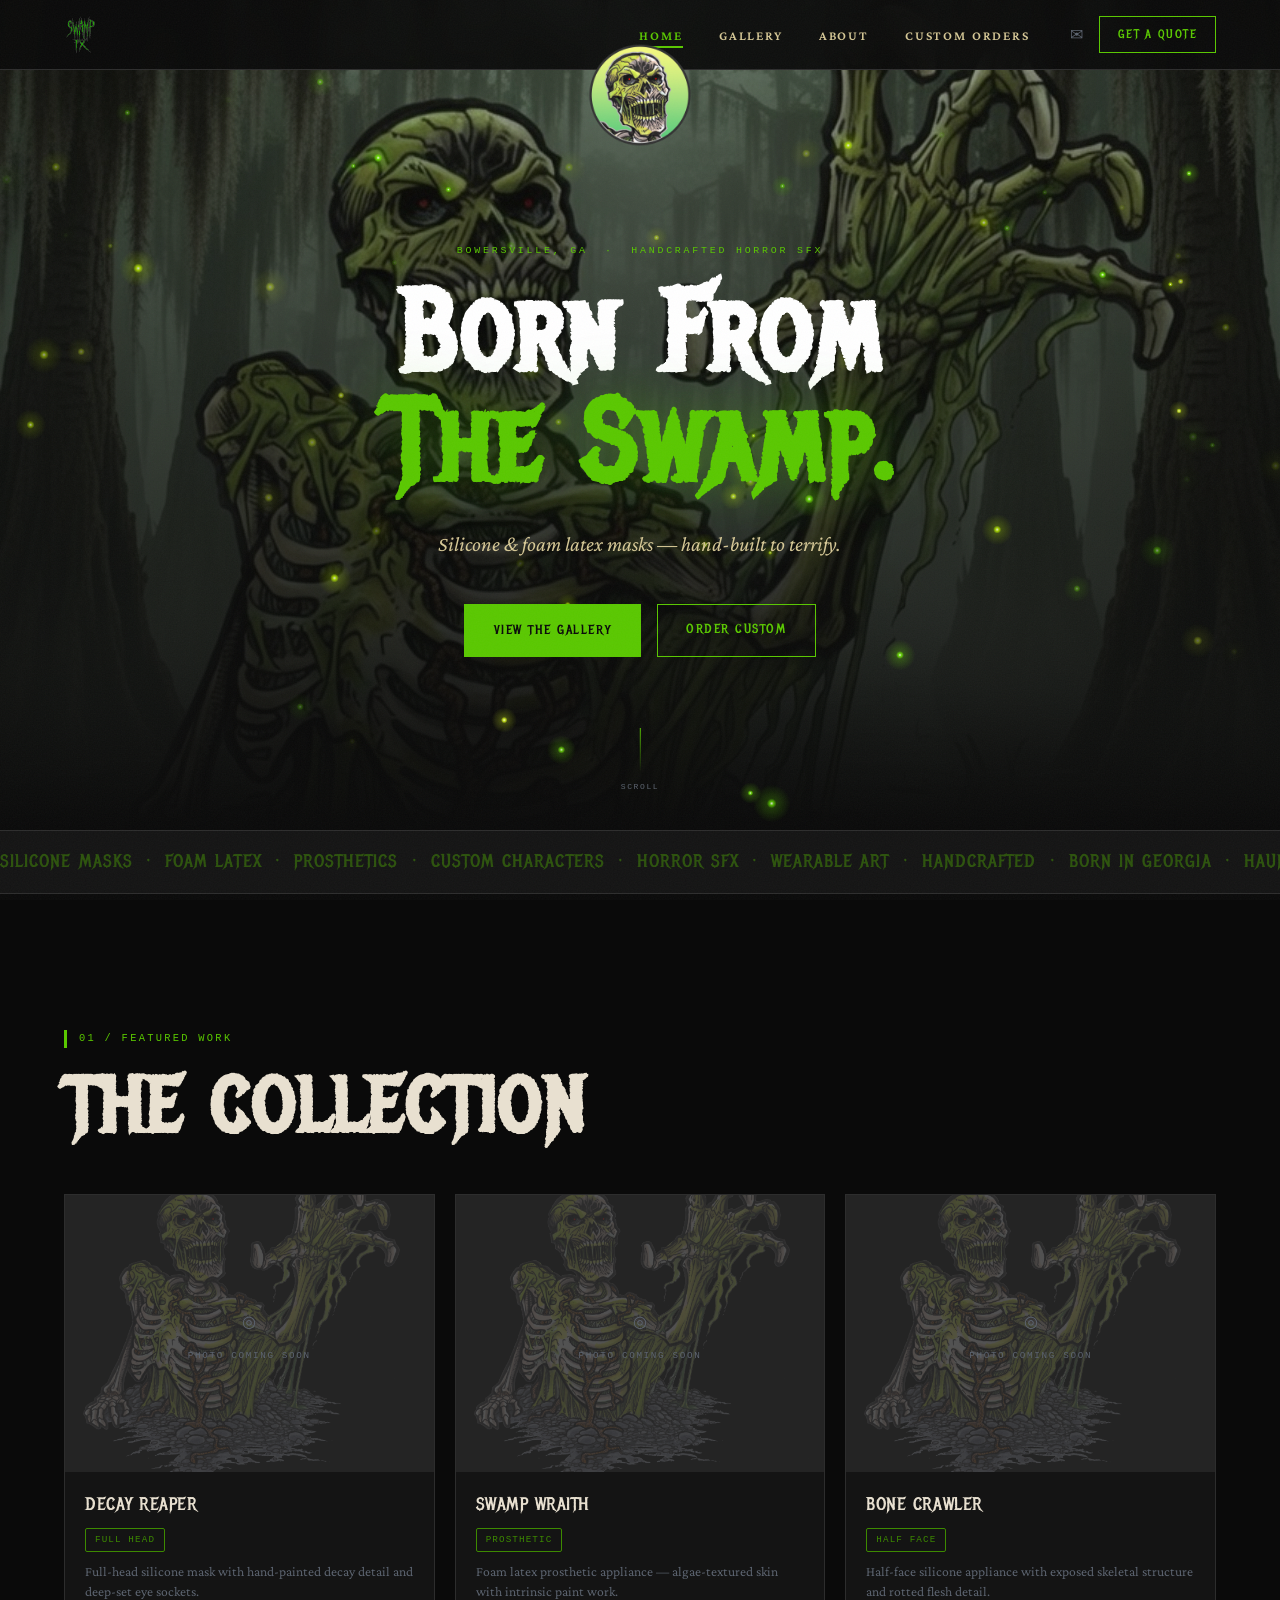
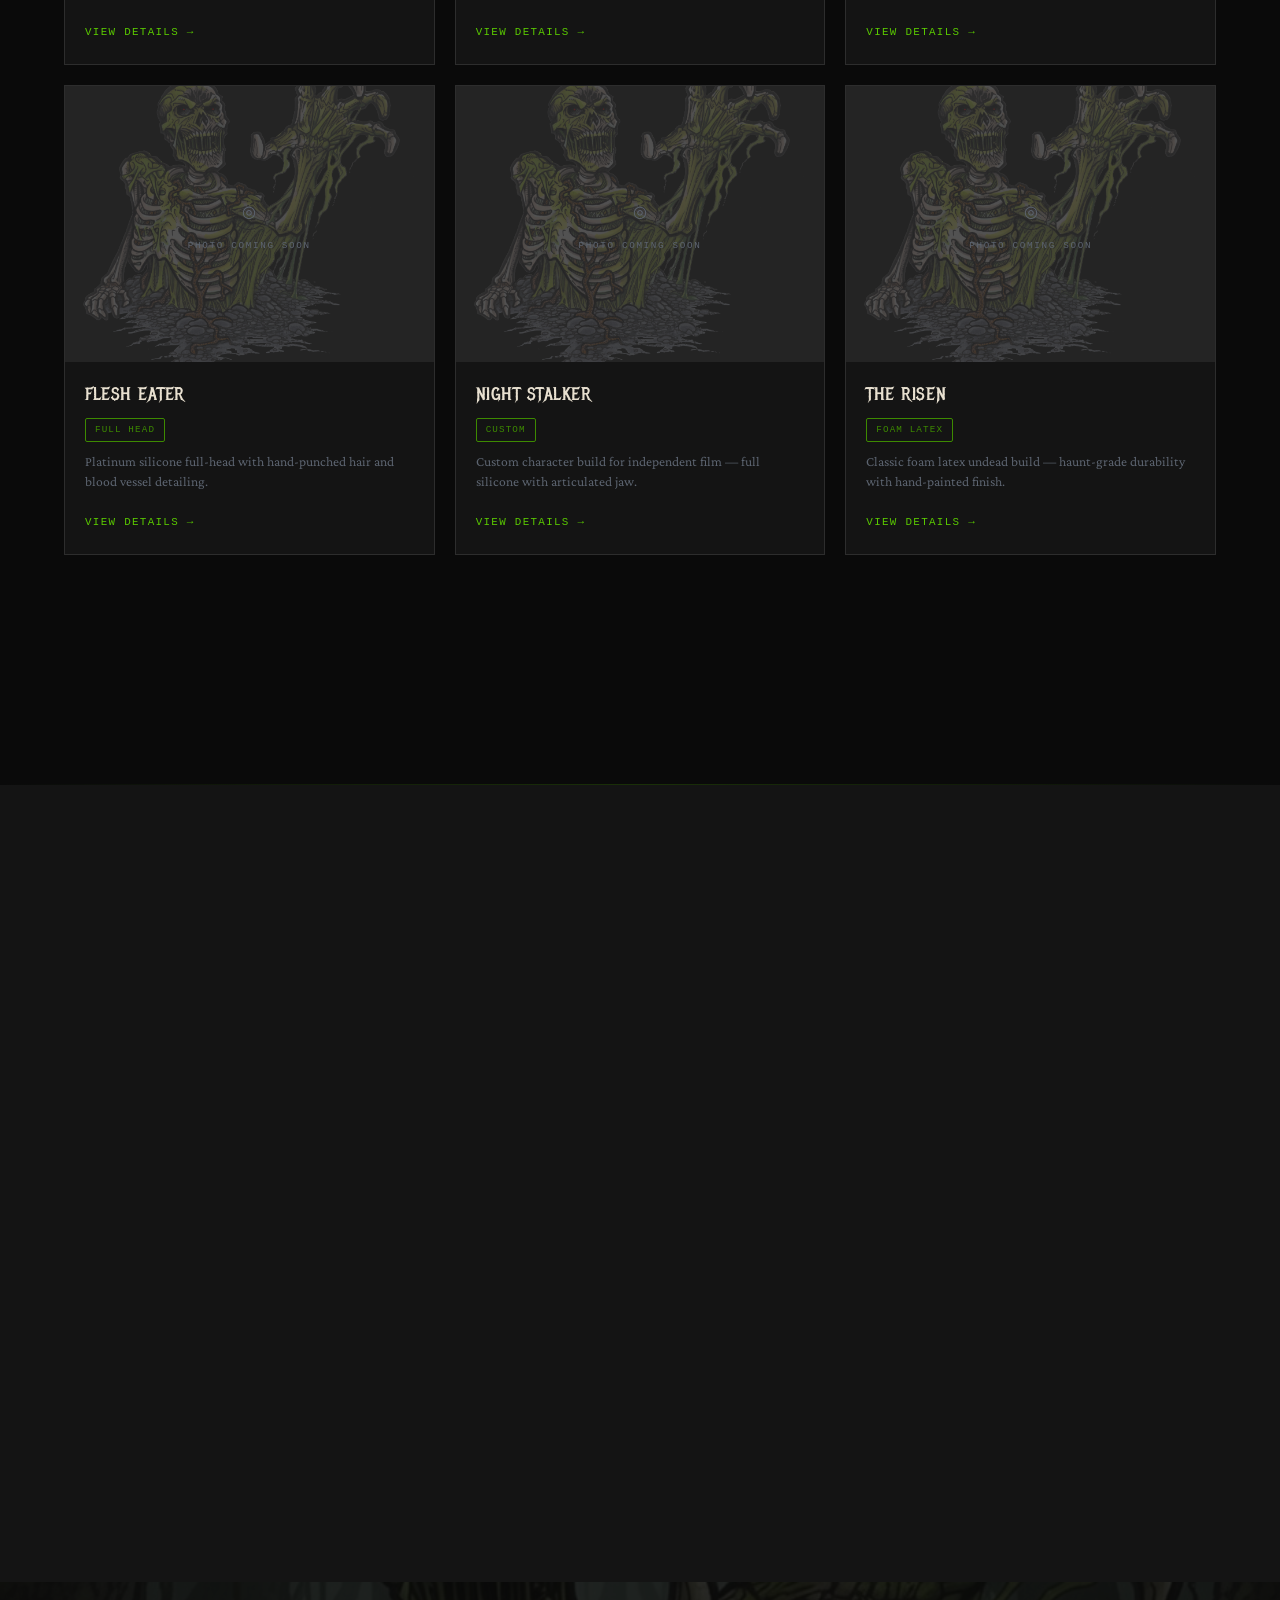
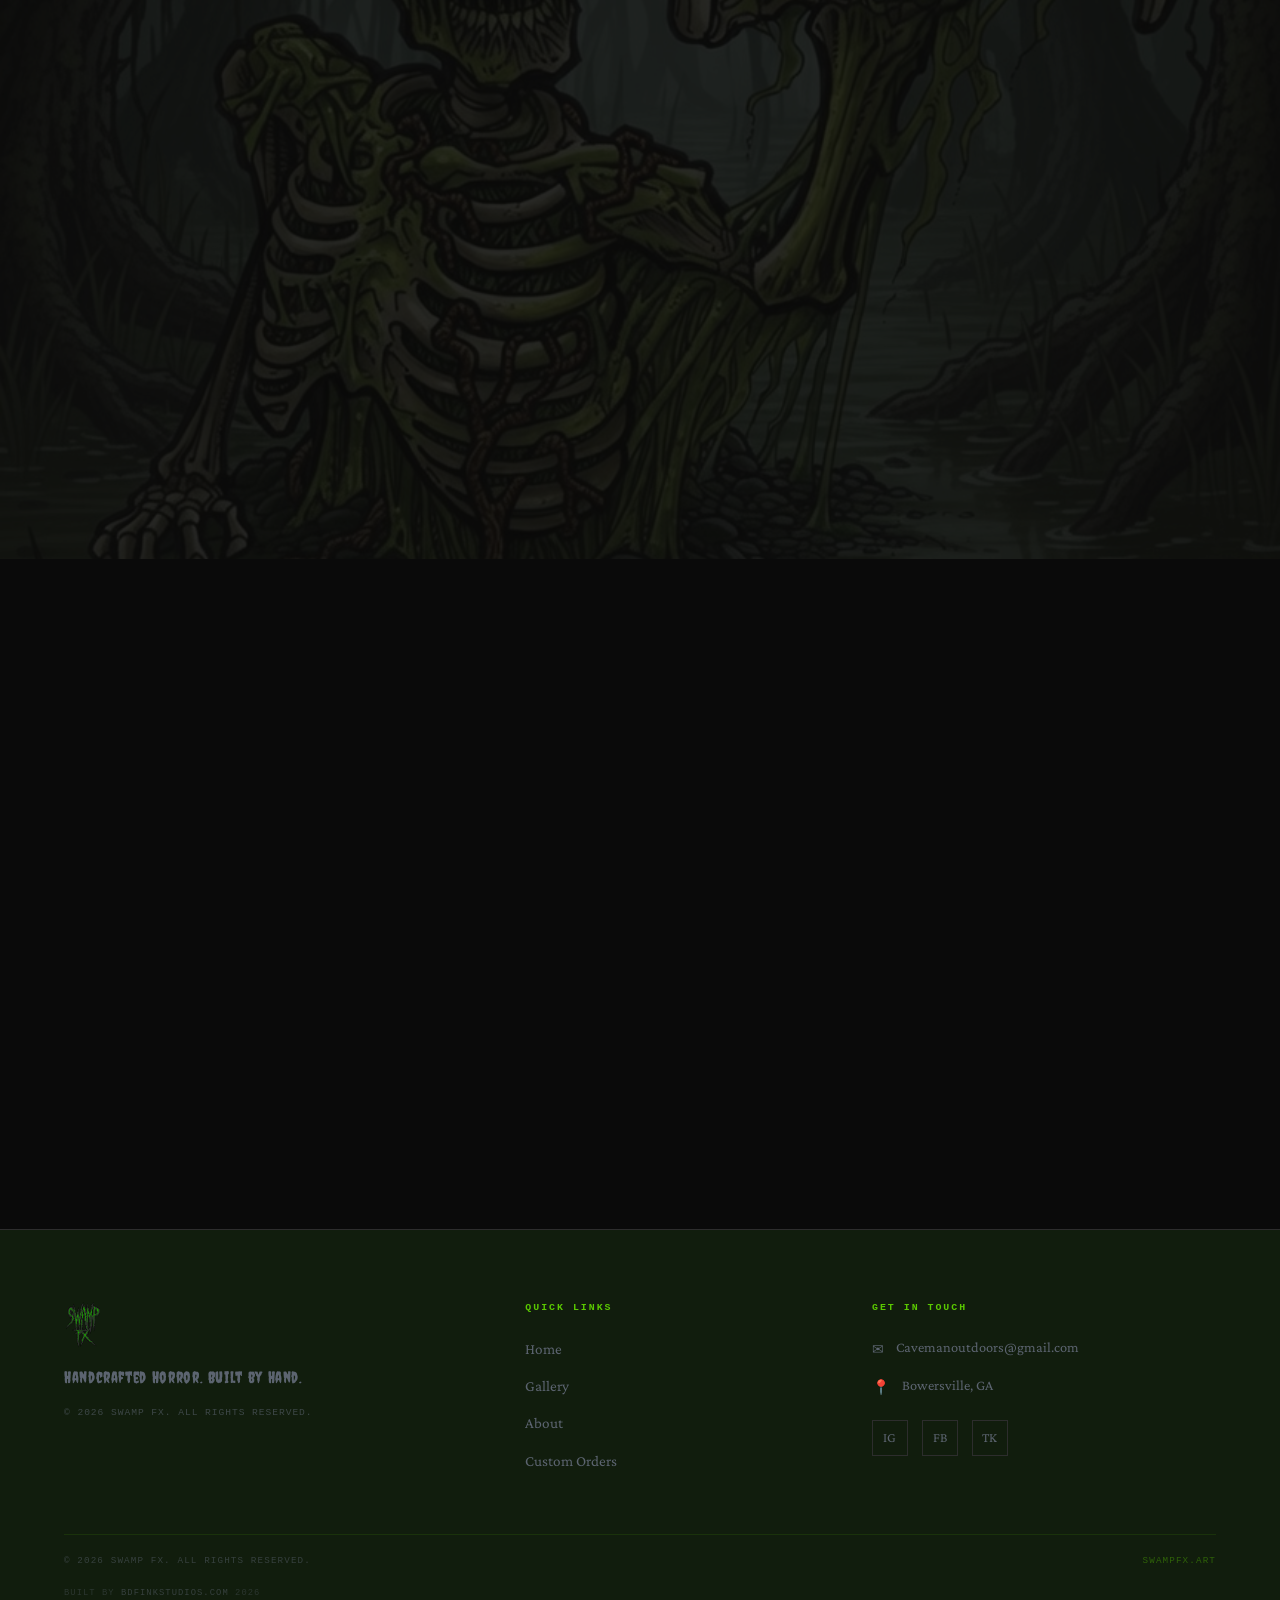
==== index.html @ 572ce4c9 "Initial commit — SwampFX site" ====
<!DOCTYPE html>
<html lang="en">
<head>
  <meta charset="UTF-8">
  <meta name="viewport" content="width=device-width, initial-scale=1.0">
  <title>Swamp FX — Handcrafted Horror Masks | Bowersville, GA</title>
  <meta name="description" content="Swamp FX creates handcrafted silicone and foam latex horror masks in Bowersville, GA. Custom characters, prosthetics, and haunted house builds — made by one artist, one mask at a time.">
  <link rel="stylesheet" href="css/swampfx.css">
  <style>
    /* ---- HOME-SPECIFIC STYLES ---- */

    /* Hero */
    .hero {
      position: relative;
      min-height: calc(100vh - var(--nav-h));
      display: flex;
      align-items: center;
      justify-content: center;
      overflow: hidden;
      padding: 0 var(--pad-x);
      margin-top: calc(-1 * var(--nav-h));
      padding-top: var(--nav-h);
    }

    .hero-bg {
      position: absolute;
      inset: 0;
      background-image: url('brand assests/Zach_swampfx/image-1.jpg');
      background-size: cover;
      background-position: center 30%;
      z-index: 0;
    }
    .hero-bg::after {
      content: '';
      position: absolute;
      inset: 0;
      background: linear-gradient(
        to bottom,
        rgba(10,10,10,0.15) 0%,
        rgba(10,10,10,0.6)  50%,
        rgba(10,10,10,1.0)  100%
      );
    }

    .hero-content {
      position: relative;
      z-index: 2;
      text-align: center;
      max-width: 820px;
    }

    .hero-label {
      display: block;
      font-family: var(--font-mono);
      font-size: 0.62rem;
      letter-spacing: 0.28em;
      text-transform: uppercase;
      color: var(--slime);
      margin-bottom: 20px;
      opacity: 0;
      animation: fadeUp 0.8s ease 0.3s forwards;
    }

    .hero-title {
      font-family: var(--font-display);
      font-size: clamp(3.5rem, 9vw, 8rem);
      line-height: 0.95;
      color: #fff;
      letter-spacing: 0.02em;
      margin-bottom: 28px;
      opacity: 0;
      animation: fadeUp 0.9s ease 0.55s forwards;
    }

    .hero-title span {
      display: block;
      color: var(--slime);
      text-shadow: 0 0 60px rgba(90,200,0,0.35);
    }

    .hero-sub {
      font-family: var(--font-body);
      font-style: italic;
      font-size: clamp(1rem, 2vw, 1.3rem);
      color: var(--bone);
      margin-bottom: 42px;
      opacity: 0;
      animation: fadeUp 0.8s ease 0.8s forwards;
    }

    .hero-btns {
      display: flex;
      gap: 16px;
      justify-content: center;
      flex-wrap: wrap;
      opacity: 0;
      animation: fadeUp 0.8s ease 1.0s forwards;
    }

    @media (max-width: 768px) { .hero-scroll { display: none; } }


    @keyframes fadeUp {
      from { opacity: 0; transform: translateY(18px); }
      to   { opacity: 1; transform: translateY(0); }
    }
    @keyframes fadeIn {
      from { opacity: 0; }
      to   { opacity: 1; }
    }

    /* Scroll indicator */
    .hero-scroll {
      position: absolute;
      bottom: 36px;
      left: 50%;
      transform: translateX(-50%);
      z-index: 2;
      display: flex;
      flex-direction: column;
      align-items: center;
      gap: 8px;
      opacity: 0;
      animation: fadeIn 1s ease 1.6s forwards;
    }
    .hero-scroll span {
      font-family: var(--font-mono);
      font-size: 0.5rem;
      letter-spacing: 0.2em;
      text-transform: uppercase;
      color: var(--slate);
    }
    .scroll-line {
      width: 1px;
      height: 44px;
      background: linear-gradient(to bottom, var(--slime), transparent);
      animation: scrollPulse 2s ease-in-out infinite 2s;
    }
    @keyframes scrollPulse {
      0%,100% { opacity: 0.4; transform: scaleY(1); }
      50%      { opacity: 1.0; transform: scaleY(1.1); }
    }

    /* Featured grid */
    .featured-grid {
      display: grid;
      grid-template-columns: repeat(3, 1fr);
      gap: 20px;
      margin-top: 48px;
    }
    @media (max-width: 900px) { .featured-grid { grid-template-columns: repeat(2, 1fr); } }
    @media (max-width: 520px) { .featured-grid { grid-template-columns: 1fr; } }

    .view-gallery-wrap {
      text-align: center;
      margin-top: 50px;
    }

    /* Story split */
    .story-split {
      display: grid;
      grid-template-columns: 1fr 1fr;
      gap: clamp(40px, 7vw, 90px);
      align-items: center;
    }
    @media (max-width: 768px) {
      .story-split { grid-template-columns: 1fr; }
    }
  </style>
</head>
<body data-page="home">

  <!-- ============================================================ NAV -->
  <nav class="site-nav">
    <a href="index.html" class="nav-logo">
      <img src="brand assests/Zach_swampfx/swampfx_word_logo_v101.png" alt="Swamp FX">
    </a>
    <ul class="nav-links">
      <li><a href="index.html"   data-nav="home">Home</a></li>
      <li><a href="gallery.html" data-nav="gallery">Gallery</a></li>
      <li><a href="about.html"   data-nav="about">About</a></li>
      <li><a href="contact.html" data-nav="contact">Custom Orders</a></li>
    </ul>
    <div class="nav-cta">
      <a href="mailto:Cavemanoutdoors@gmail.com" class="nav-email-icon" title="Email Zach">✉</a>
      <a href="contact.html" class="nav-quote-btn">Get a Quote</a>
    </div>
    <button class="nav-hamburger" aria-label="Menu">
      <span></span><span></span><span></span>
    </button>
    <div class="nav-skull">
      <img src="brand assests/Zach_swampfx/swampfx4_skull_head_circle_v101.png" alt="">
    </div>
  </nav>

  <!-- Mobile menu -->
  <div class="nav-mobile">
    <ul>
      <li><a href="index.html"   data-nav="home">Home</a></li>
      <li><a href="gallery.html" data-nav="gallery">Gallery</a></li>
      <li><a href="about.html"   data-nav="about">About</a></li>
      <li><a href="contact.html" data-nav="contact">Custom Orders</a></li>
    </ul>
    <a href="contact.html" class="mobile-quote">Get a Quote →</a>
  </div>


  <!-- ============================================================ HERO -->
  <section class="hero">
    <div class="hero-bg"></div>

    <div class="hero-content">
      <span class="hero-label">Bowersville, GA &nbsp;·&nbsp; Handcrafted Horror SFX</span>
      <h1 class="hero-title">
        Born From<br><span>The Swamp.</span>
      </h1>
      <p class="hero-sub">Silicone &amp; foam latex masks — hand-built to terrify.</p>
      <div class="hero-btns">
        <a href="gallery.html" class="btn btn-primary">View the Gallery</a>
        <a href="contact.html" class="btn btn-outline">Order Custom</a>
      </div>
    </div>

    <div class="hero-scroll">
      <div class="scroll-line"></div>
      <span>Scroll</span>
    </div>
  </section>


  <!-- ============================================================ MARQUEE -->
  <div class="marquee-strip">
    <div class="marquee-track">
      <span class="marquee-text">SILICONE MASKS &nbsp;·&nbsp; FOAM LATEX &nbsp;·&nbsp; PROSTHETICS &nbsp;·&nbsp; CUSTOM CHARACTERS &nbsp;·&nbsp; HORROR SFX &nbsp;·&nbsp; WEARABLE ART &nbsp;·&nbsp; HANDCRAFTED &nbsp;·&nbsp; BORN IN GEORGIA &nbsp;·&nbsp; HAUNT BUILDS &nbsp;·&nbsp; FILM PRODUCTION &nbsp;·&nbsp;</span>
      <span class="marquee-text">SILICONE MASKS &nbsp;·&nbsp; FOAM LATEX &nbsp;·&nbsp; PROSTHETICS &nbsp;·&nbsp; CUSTOM CHARACTERS &nbsp;·&nbsp; HORROR SFX &nbsp;·&nbsp; WEARABLE ART &nbsp;·&nbsp; HANDCRAFTED &nbsp;·&nbsp; BORN IN GEORGIA &nbsp;·&nbsp; HAUNT BUILDS &nbsp;·&nbsp; FILM PRODUCTION &nbsp;·&nbsp;</span>
    </div>
  </div>


  <!-- ============================================================ FEATURED WORK -->
  <section class="section section--black">
    <div class="section-inner">
      <div class="reveal">
        <span class="section-label">01 / Featured Work</span>
        <h2 class="heading-xl">THE COLLECTION</h2>
      </div>

      <div class="featured-grid">

        <!-- Card 1 -->
        <div class="mask-card reveal reveal-d1">
          <div class="mask-card-img">
            <img src="brand assests/Zach_swampfx/swampfx2.jpg" alt="">
            <div class="mask-card-placeholder">
              <div class="mask-card-placeholder-icon">◎</div>
              <span>Photo Coming Soon</span>
            </div>
          </div>
          <div class="mask-card-body">
            <div class="mask-card-name">DECAY REAPER</div>
            <div class="mask-card-meta">
              <span class="tag-pill">Full Head</span>
            </div>
            <p class="mask-card-desc">Full-head silicone mask with hand-painted decay detail and deep-set eye sockets.</p>
            <a href="gallery.html" class="mask-card-link">View Details →</a>
          </div>
        </div>

        <!-- Card 2 -->
        <div class="mask-card reveal reveal-d2">
          <div class="mask-card-img">
            <img src="brand assests/Zach_swampfx/swampfx2.jpg" alt="">
            <div class="mask-card-placeholder">
              <div class="mask-card-placeholder-icon">◎</div>
              <span>Photo Coming Soon</span>
            </div>
          </div>
          <div class="mask-card-body">
            <div class="mask-card-name">SWAMP WRAITH</div>
            <div class="mask-card-meta">
              <span class="tag-pill">Prosthetic</span>
            </div>
            <p class="mask-card-desc">Foam latex prosthetic appliance — algae-textured skin with intrinsic paint work.</p>
            <a href="gallery.html" class="mask-card-link">View Details →</a>
          </div>
        </div>

        <!-- Card 3 -->
        <div class="mask-card reveal reveal-d3">
          <div class="mask-card-img">
            <img src="brand assests/Zach_swampfx/swampfx2.jpg" alt="">
            <div class="mask-card-placeholder">
              <div class="mask-card-placeholder-icon">◎</div>
              <span>Photo Coming Soon</span>
            </div>
          </div>
          <div class="mask-card-body">
            <div class="mask-card-name">BONE CRAWLER</div>
            <div class="mask-card-meta">
              <span class="tag-pill">Half Face</span>
            </div>
            <p class="mask-card-desc">Half-face silicone appliance with exposed skeletal structure and rotted flesh detail.</p>
            <a href="gallery.html" class="mask-card-link">View Details →</a>
          </div>
        </div>

        <!-- Card 4 -->
        <div class="mask-card reveal reveal-d1">
          <div class="mask-card-img">
            <img src="brand assests/Zach_swampfx/swampfx2.jpg" alt="">
            <div class="mask-card-placeholder">
              <div class="mask-card-placeholder-icon">◎</div>
              <span>Photo Coming Soon</span>
            </div>
          </div>
          <div class="mask-card-body">
            <div class="mask-card-name">FLESH EATER</div>
            <div class="mask-card-meta">
              <span class="tag-pill">Full Head</span>
            </div>
            <p class="mask-card-desc">Platinum silicone full-head with hand-punched hair and blood vessel detailing.</p>
            <a href="gallery.html" class="mask-card-link">View Details →</a>
          </div>
        </div>

        <!-- Card 5 -->
        <div class="mask-card reveal reveal-d2">
          <div class="mask-card-img">
            <img src="brand assests/Zach_swampfx/swampfx2.jpg" alt="">
            <div class="mask-card-placeholder">
              <div class="mask-card-placeholder-icon">◎</div>
              <span>Photo Coming Soon</span>
            </div>
          </div>
          <div class="mask-card-body">
            <div class="mask-card-name">NIGHT STALKER</div>
            <div class="mask-card-meta">
              <span class="tag-pill">Custom</span>
            </div>
            <p class="mask-card-desc">Custom character build for independent film — full silicone with articulated jaw.</p>
            <a href="gallery.html" class="mask-card-link">View Details →</a>
          </div>
        </div>

        <!-- Card 6 -->
        <div class="mask-card reveal reveal-d3">
          <div class="mask-card-img">
            <img src="brand assests/Zach_swampfx/swampfx2.jpg" alt="">
            <div class="mask-card-placeholder">
              <div class="mask-card-placeholder-icon">◎</div>
              <span>Photo Coming Soon</span>
            </div>
          </div>
          <div class="mask-card-body">
            <div class="mask-card-name">THE RISEN</div>
            <div class="mask-card-meta">
              <span class="tag-pill">Foam Latex</span>
            </div>
            <p class="mask-card-desc">Classic foam latex undead build — haunt-grade durability with hand-painted finish.</p>
            <a href="gallery.html" class="mask-card-link">View Details →</a>
          </div>
        </div>

      </div>

      <div class="view-gallery-wrap reveal">
        <a href="gallery.html" class="btn btn-outline">View Full Gallery →</a>
      </div>
    </div>
  </section>


  <div class="divider"></div>


  <!-- ============================================================ BRAND STORY TEASER -->
  <section class="section section--charcoal">
    <div class="section-inner">
      <div class="story-split">
        <div class="img-frame reveal">
          <img src="brand assests/Zach_swampfx/swampfx2_alpha_v101.png" alt="Swamp FX mascot" style="border: none; box-shadow: none;">
          <div class="img-frame-corner img-frame-corner--tl"></div>
          <div class="img-frame-corner img-frame-corner--br"></div>
        </div>
        <div class="reveal reveal-d2">
          <span class="section-label">02 / The Maker</span>
          <h2 class="heading-xl">BUILT BY HAND.<br>MADE TO HAUNT.</h2>
          <div class="body-text">
            <p>Swamp FX is the work of one artist in Bowersville, Georgia — Zach, a lifelong horror obsessive who builds every mask from scratch using professional-grade silicone and foam latex.</p>
            <p>No factory. No shortcuts. Just craft, patience, and a deep love for practical horror effects.</p>
          </div>
          <a href="about.html" class="mask-card-link mt-24" style="display:inline-flex; margin-top:28px; font-size:0.8rem; letter-spacing:0.15em;">Meet Zach →</a>
        </div>
      </div>
    </div>
  </section>


  <!-- ============================================================ CTA BANNER -->
  <div class="cta-banner">
    <div class="cta-banner-bg" style="background-image: url('brand assests/Zach_swampfx/image-2.jpg');"></div>
    <div class="cta-banner-content reveal">
      <h2>BRING YOUR VISION<br>TO LIFE</h2>
      <p>Every Swamp FX mask starts with your idea. Custom characters, film prosthetics, haunt builds — Zach works directly with you from concept to finished piece.</p>
      <a href="contact.html" class="btn btn-primary">Start Your Custom Order →</a>
    </div>
  </div>


  <!-- ============================================================ SOCIAL TEASER -->
  <div class="social-teaser">
    <div class="section-inner">
      <div class="reveal">
        <span class="section-label">Follow the Craft</span>
      </div>
      <div class="social-grid">
        <div class="social-tile reveal reveal-d1">
          <div class="social-tile-icon">📸</div>
          <span class="social-tile-handle">@SwampFX</span>
        </div>
        <div class="social-tile reveal reveal-d2">
          <div class="social-tile-icon">📸</div>
          <span class="social-tile-handle">@SwampFX</span>
        </div>
        <div class="social-tile reveal reveal-d3">
          <div class="social-tile-icon">📸</div>
          <span class="social-tile-handle">@SwampFX</span>
        </div>
        <div class="social-tile reveal reveal-d4">
          <div class="social-tile-icon">📸</div>
          <span class="social-tile-handle">@SwampFX</span>
        </div>
      </div>
      <a href="#" class="social-follow-link reveal">Follow on Instagram →</a>
    </div>
  </div>


  <!-- ============================================================ FOOTER -->
  <footer class="site-footer">
    <div class="footer-grid">
      <div class="footer-logo">
        <img src="brand assests/Zach_swampfx/swampfx_word_logo_v101.png" alt="Swamp FX">
        <p class="footer-tagline">Handcrafted Horror. Built by Hand.</p>
        <p class="footer-copy">© 2026 Swamp FX. All rights reserved.</p>
      </div>
      <nav class="footer-nav">
        <h4>Quick Links</h4>
        <ul>
          <li><a href="index.html">Home</a></li>
          <li><a href="gallery.html">Gallery</a></li>
          <li><a href="about.html">About</a></li>
          <li><a href="contact.html">Custom Orders</a></li>
        </ul>
      </nav>
      <div class="footer-contact">
        <h4>Get in Touch</h4>
        <div class="footer-contact-item">
          <span class="footer-contact-icon">✉</span>
          <a href="mailto:Cavemanoutdoors@gmail.com">Cavemanoutdoors@gmail.com</a>
        </div>
        <div class="footer-contact-item">
          <span class="footer-contact-icon">📍</span>
          <span>Bowersville, GA</span>
        </div>
        <div class="footer-socials">
          <a href="#" class="footer-social-btn" title="Instagram">IG</a>
          <a href="#" class="footer-social-btn" title="Facebook">FB</a>
          <a href="#" class="footer-social-btn" title="TikTok">TK</a>
        </div>
      </div>
    </div>
    <div class="footer-bottom">
      <span>© 2026 Swamp FX. All rights reserved.</span>
      <span class="footer-bottom-domain">swampfx.art</span>
    </div>
    <div class="footer-built-by">
      Built by <a href="https://bdfinkstudios.com" target="_blank" rel="noopener">BDFinkStudios.com</a> 2026
    </div>
  </footer>

  <script src="js/swampfx.js"></script>

  <!-- ============================================================
       FIREFLY ANIMATION
  ============================================================ -->
  <script>
  (function () {
    const hero   = document.querySelector('.hero');
    const canvas = document.createElement('canvas');
    canvas.id    = 'fireflies';

    Object.assign(canvas.style, {
      position:       'absolute',
      inset:          '0',
      width:          '100%',
      height:         '100%',
      pointerEvents:  'none',
      zIndex:         '1',          // above bg, below content (z-index:2)
    });

    hero.appendChild(canvas);

    const ctx  = canvas.getContext('2d');
    let W, H, flies;

    /* ---- Firefly factory ---- */
    function randomBetween(a, b) { return a + Math.random() * (b - a); }

    // Colours: acid-green family + warm yellow-green
    const COLORS = [
      { r: 90,  g: 200, b: 0   },   // --slime #5AC800
      { r: 110, g: 220, b: 10  },   // lighter green
      { r: 180, g: 230, b: 0   },   // yellow-green
      { r: 210, g: 240, b: 30  },   // warm yellow
      { r: 160, g: 200, b: 0   },   // mid green
    ];

    function makeFly() {
      const col = COLORS[Math.floor(Math.random() * COLORS.length)];
      return {
        x:        randomBetween(0,   W),
        y:        randomBetween(0,   H),
        // drift speed — very slow, organic
        vx:       randomBetween(-0.18, 0.18),
        vy:       randomBetween(-0.22, 0.10),
        // glow size
        radius:   randomBetween(1.2, 2.8),
        // current opacity and fade direction
        alpha:    randomBetween(0, 1),
        // rate at which alpha changes per frame
        fadeRate: randomBetween(0.004, 0.014),
        // 1 = fading in, -1 = fading out
        fadeDir:  Math.random() > 0.5 ? 1 : -1,
        // how long to stay bright once fully lit
        holdMax:  Math.floor(randomBetween(40, 140)),
        holdCtr:  0,
        col,
      };
    }

    function init() {
      W = canvas.width  = hero.offsetWidth;
      H = canvas.height = hero.offsetHeight;
      // density: roughly 1 fly per 13500px² — sparse, atmospheric
      const count = Math.floor((W * H) / 13500);
      flies = Array.from({ length: count }, makeFly);
    }

    /* ---- Render loop ---- */
    function draw() {
      ctx.clearRect(0, 0, W, H);

      flies.forEach(f => {
        // --- fade logic ---
        if (f.fadeDir === 1) {
          f.alpha += f.fadeRate;
          if (f.alpha >= 1) {
            f.alpha   = 1;
            f.holdCtr = 0;
            f.fadeDir = 0;        // hold phase
          }
        } else if (f.fadeDir === 0) {
          f.holdCtr++;
          if (f.holdCtr >= f.holdMax) f.fadeDir = -1;
        } else {
          f.alpha -= f.fadeRate;
          if (f.alpha <= 0) {
            // respawn at a fresh random position
            Object.assign(f, makeFly());
            f.alpha   = 0;
            f.fadeDir = 1;
          }
        }

        // --- drift ---
        f.x += f.vx;
        f.y += f.vy;
        // soft wrap — firefly re-enters from opposite edge
        if (f.x < -10)    f.x = W + 10;
        if (f.x > W + 10) f.x = -10;
        if (f.y < -10)    f.y = H + 10;
        if (f.y > H + 10) f.y = -10;

        // --- draw ---
        const { r, g, b } = f.col;
        const a = Math.max(0, Math.min(1, f.alpha));

        // outer glow — large, very soft
        const glowR = f.radius * 7;
        const glow  = ctx.createRadialGradient(f.x, f.y, 0, f.x, f.y, glowR);
        glow.addColorStop(0,   `rgba(${r},${g},${b},${(a * 0.35).toFixed(3)})`);
        glow.addColorStop(1,   `rgba(${r},${g},${b},0)`);
        ctx.beginPath();
        ctx.arc(f.x, f.y, glowR, 0, Math.PI * 2);
        ctx.fillStyle = glow;
        ctx.fill();

        // inner bright core
        const core = ctx.createRadialGradient(f.x, f.y, 0, f.x, f.y, f.radius * 1.8);
        core.addColorStop(0,   `rgba(255,255,255,${(a * 0.9).toFixed(3)})`);
        core.addColorStop(0.4, `rgba(${r},${g},${b},${(a * 0.95).toFixed(3)})`);
        core.addColorStop(1,   `rgba(${r},${g},${b},0)`);
        ctx.beginPath();
        ctx.arc(f.x, f.y, f.radius * 1.8, 0, Math.PI * 2);
        ctx.fillStyle = core;
        ctx.fill();
      });

      requestAnimationFrame(draw);
    }

    /* ---- Resize handling ---- */
    let resizeTimer;
    window.addEventListener('resize', () => {
      clearTimeout(resizeTimer);
      resizeTimer = setTimeout(init, 200);
    });

    init();
    draw();
  })();
  </script>
</body>
</html>
---- css/swampfx.css ----
/* ================================================================
   SWAMP FX — Shared Stylesheet
   swampfx.art | Bowersville, GA
================================================================ */

@import url('https://fonts.googleapis.com/css2?family=Crimson+Pro:ital,wght@0,400;0,600;1,400&family=Metal+Mania&family=Creepster&display=swap');

/* ----------------------------------------------------------------
   CUSTOM PROPERTIES
---------------------------------------------------------------- */
:root {
  --slime:        #5AC800;
  --slime-dim:    #3D8A00;
  --slime-glow:   rgba(90, 200, 0, 0.18);
  --slime-glow2:  rgba(90, 200, 0, 0.08);
  --black:        #0A0A0A;
  --charcoal:     #141414;
  --gunmetal:     #2D2D2D;
  --bone:         #D6C896;
  --rust:         #7A3F10;
  --swamp-green:  #1E3018;
  --swamp-dark:   #111D0D;
  --slate:        #5C6470;
  --blood:        #AA0000;
  --text-primary: #E8E0D0;

  --font-display: 'Metal Mania', 'Papyrus', fantasy;
  --font-spider:  'Creepster', 'Papyrus', fantasy;
  --font-body:    'Crimson Pro', Georgia, serif;
  --font-mono:    'Courier New', Courier, monospace;

  --nav-h:        70px;
  --content-max:  1200px;
  --pad-x:        clamp(20px, 5vw, 80px);
  --section-py:   clamp(70px, 10vw, 130px);
}

/* ----------------------------------------------------------------
   RESET & BASE
---------------------------------------------------------------- */
*, *::before, *::after { box-sizing: border-box; margin: 0; padding: 0; }

html {
  scroll-behavior: smooth;
  scrollbar-color: var(--slime) var(--gunmetal);
  scrollbar-width: thin;
}

::-webkit-scrollbar { width: 5px; }
::-webkit-scrollbar-track { background: var(--gunmetal); }
::-webkit-scrollbar-thumb { background: var(--slime); border-radius: 3px; }

body {
  background-color: var(--black);
  color: var(--text-primary);
  font-family: var(--font-body);
  font-size: 1rem;
  line-height: 1.7;
  overflow-x: hidden;
}

/* Grain texture overlay */
body::before {
  content: '';
  position: fixed;
  inset: 0;
  background-image: url("data:image/svg+xml,%3Csvg xmlns='http://www.w3.org/2000/svg' width='300' height='300'%3E%3Cfilter id='n'%3E%3CfeTurbulence type='fractalNoise' baseFrequency='0.75' numOctaves='4' stitchTiles='stitch'/%3E%3C/filter%3E%3Crect width='300' height='300' filter='url(%23n)'/%3E%3C/svg%3E");
  opacity: 0.04;
  pointer-events: none;
  z-index: 9999;
}

img { display: block; max-width: 100%; }
a  { color: var(--slime); text-decoration: none; }
button { cursor: pointer; border: none; background: none; }

/* ----------------------------------------------------------------
   SCROLL REVEAL
---------------------------------------------------------------- */
.reveal {
  opacity: 0;
  transform: translateY(28px);
  transition: opacity 0.75s ease, transform 0.75s ease;
}
.reveal.visible { opacity: 1; transform: translateY(0); }
.reveal-d1 { transition-delay: 0.1s; }
.reveal-d2 { transition-delay: 0.2s; }
.reveal-d3 { transition-delay: 0.3s; }
.reveal-d4 { transition-delay: 0.4s; }
.reveal-d5 { transition-delay: 0.5s; }

/* ----------------------------------------------------------------
   TYPOGRAPHY UTILITIES
---------------------------------------------------------------- */
.section-label {
  display: inline-flex;
  align-items: center;
  gap: 10px;
  font-family: var(--font-mono);
  font-size: 0.65rem;
  letter-spacing: 0.22em;
  text-transform: uppercase;
  color: var(--slime);
  border-left: 3px solid var(--slime);
  padding-left: 12px;
  margin-bottom: 22px;
}

.heading-xl {
  font-family: var(--font-display);
  font-size: clamp(2.8rem, 6vw, 5.5rem);
  line-height: 1.0;
  color: var(--text-primary);
  letter-spacing: 0.02em;
  margin-bottom: 24px;
}

.heading-lg {
  font-family: var(--font-display);
  font-size: clamp(2rem, 4vw, 3.8rem);
  line-height: 1.05;
  color: var(--text-primary);
  letter-spacing: 0.02em;
  margin-bottom: 20px;
}

.heading-sub {
  font-family: var(--font-spider);
  font-size: clamp(1.3rem, 2.5vw, 2rem);
  color: var(--slime);
  margin-bottom: 18px;
  letter-spacing: 0.06em;
}

.body-text {
  font-family: var(--font-body);
  font-size: 1.05rem;
  line-height: 1.8;
  color: var(--text-primary);
}

.body-text p + p { margin-top: 16px; }

.tag-pill {
  display: inline-block;
  font-family: var(--font-mono);
  font-size: 0.58rem;
  letter-spacing: 0.12em;
  text-transform: uppercase;
  color: var(--slime-dim);
  border: 1px solid var(--slime-dim);
  padding: 3px 9px;
  border-radius: 2px;
}

/* ----------------------------------------------------------------
   LAYOUT UTILITIES
---------------------------------------------------------------- */
.container {
  max-width: var(--content-max);
  margin: 0 auto;
  padding: 0 var(--pad-x);
}

.section {
  padding: var(--section-py) var(--pad-x);
}

.section--black    { background: var(--black); }
.section--charcoal { background: var(--charcoal); }
.section--swamp    { background: var(--swamp-dark); }

.section-inner {
  max-width: var(--content-max);
  margin: 0 auto;
}

.divider {
  height: 1px;
  background: linear-gradient(to right, transparent, rgba(90,200,0,0.2), transparent);
}

/* Two-column split */
.split {
  display: grid;
  grid-template-columns: 1fr 1fr;
  gap: clamp(40px, 6vw, 80px);
  align-items: center;
}

@media (max-width: 768px) {
  .split { grid-template-columns: 1fr; }
  .split-img-first { order: -1; }
}

/* ----------------------------------------------------------------
   BUTTONS
---------------------------------------------------------------- */
.btn {
  display: inline-block;
  font-family: var(--font-display);
  font-size: 0.8rem;
  letter-spacing: 0.12em;
  text-transform: uppercase;
  padding: 14px 28px;
  transition: all 0.3s ease;
  cursor: pointer;
  text-decoration: none;
  white-space: nowrap;
}

.btn-primary {
  background: var(--slime);
  color: var(--black);
  border: 2px solid var(--slime);
}
.btn-primary:hover {
  background: #6ee000;
  border-color: #6ee000;
  box-shadow: 0 0 28px rgba(90,200,0,0.45);
  color: var(--black);
  transform: translateY(-2px);
}

.btn-outline {
  background: transparent;
  color: var(--slime);
  border: 1.5px solid var(--slime);
}
.btn-outline:hover {
  background: var(--slime);
  color: var(--black);
  box-shadow: 0 0 28px rgba(90,200,0,0.35);
  transform: translateY(-2px);
}

.btn-group {
  display: flex;
  gap: 16px;
  flex-wrap: wrap;
}

/* ----------------------------------------------------------------
   IMAGES — styled frames
---------------------------------------------------------------- */
.img-frame {
  position: relative;
}
.img-frame img {
  width: 100%;
  clip-path: polygon(0 0, 95% 0, 100% 5%, 100% 100%, 5% 100%, 0 95%);
  border: 1px solid rgba(90,200,0,0.3);
  box-shadow: 0 0 40px var(--slime-glow);
  transition: box-shadow 0.4s ease;
}
.img-frame:hover img {
  box-shadow: 0 0 60px rgba(90,200,0,0.3);
}
.img-frame-corner {
  position: absolute;
  width: 18px;
  height: 18px;
  border-color: var(--slime);
  border-style: solid;
  opacity: 0.7;
}
.img-frame-corner--tl { top: -6px; left: -6px; border-width: 2px 0 0 2px; }
.img-frame-corner--br { bottom: -6px; right: -6px; border-width: 0 2px 2px 0; }

/* ----------------------------------------------------------------
   MASK CARDS (product placeholders)
---------------------------------------------------------------- */
.mask-card {
  background: var(--charcoal);
  border: 1px solid var(--gunmetal);
  overflow: hidden;
  transition: border-color 0.3s, box-shadow 0.3s, transform 0.3s;
  cursor: pointer;
}
.mask-card:hover {
  border-color: var(--slime);
  box-shadow: 0 0 28px var(--slime-glow);
  transform: translateY(-6px);
}

.mask-card-img {
  position: relative;
  aspect-ratio: 4/3;
  background: var(--gunmetal);
  overflow: hidden;
}
.mask-card-img img {
  width: 100%;
  height: 100%;
  object-fit: cover;
  opacity: 0.18;
  transition: opacity 0.4s;
}
.mask-card:hover .mask-card-img img { opacity: 0.28; }

.mask-card-placeholder {
  position: absolute;
  inset: 0;
  display: flex;
  flex-direction: column;
  align-items: center;
  justify-content: center;
  gap: 8px;
}
.mask-card-placeholder span {
  font-family: var(--font-mono);
  font-size: 0.58rem;
  letter-spacing: 0.18em;
  text-transform: uppercase;
  color: var(--slate);
}
.mask-card-placeholder-icon {
  width: 36px;
  height: 36px;
  border: 1px solid var(--gunmetal);
  border-radius: 50%;
  display: flex;
  align-items: center;
  justify-content: center;
  color: var(--slate);
  font-size: 1rem;
}

.mask-card-body {
  padding: 18px 20px 20px;
}
.mask-card-name {
  font-family: var(--font-display);
  font-size: 1.1rem;
  color: var(--text-primary);
  margin-bottom: 8px;
  letter-spacing: 0.03em;
}
.mask-card-meta {
  display: flex;
  align-items: center;
  gap: 10px;
  margin-bottom: 10px;
  flex-wrap: wrap;
}
.mask-card-desc {
  font-family: var(--font-body);
  font-size: 0.85rem;
  color: var(--slate);
  line-height: 1.5;
  margin-bottom: 14px;
}
.mask-card-link {
  font-family: var(--font-mono);
  font-size: 0.68rem;
  letter-spacing: 0.12em;
  text-transform: uppercase;
  color: var(--slime);
  display: inline-flex;
  align-items: center;
  gap: 6px;
  transition: gap 0.2s, opacity 0.2s;
}
.mask-card-link:hover { gap: 10px; }

/* ----------------------------------------------------------------
   CTA BANNER (full-width atmospheric)
---------------------------------------------------------------- */
.cta-banner {
  position: relative;
  padding: clamp(80px, 12vw, 140px) var(--pad-x);
  text-align: center;
  overflow: hidden;
}
.cta-banner-bg {
  position: absolute;
  inset: 0;
  background-size: cover;
  background-position: center;
  z-index: 0;
}
.cta-banner-bg::after {
  content: '';
  position: absolute;
  inset: 0;
  background: rgba(10,10,10,0.84);
}
.cta-banner-content {
  position: relative;
  z-index: 1;
  max-width: 700px;
  margin: 0 auto;
}
.cta-banner-content h2 {
  font-family: var(--font-display);
  font-size: clamp(2rem, 5vw, 4.5rem);
  color: var(--text-primary);
  margin-bottom: 20px;
  line-height: 1.0;
}
.cta-banner-content p {
  font-family: var(--font-body);
  font-size: 1.1rem;
  color: var(--bone);
  margin-bottom: 36px;
  line-height: 1.7;
}

/* ----------------------------------------------------------------
   MARQUEE STRIP
---------------------------------------------------------------- */
.marquee-strip {
  background: var(--charcoal);
  padding: 16px 0;
  overflow: hidden;
  border-top: 1px solid var(--gunmetal);
  border-bottom: 1px solid var(--gunmetal);
}
.marquee-track {
  display: flex;
  width: max-content;
  animation: marquee 35s linear infinite;
}
.marquee-text {
  font-family: var(--font-display);
  font-size: 1.1rem;
  letter-spacing: 0.06em;
  color: var(--slime);
  opacity: 0.35;
  white-space: nowrap;
  padding-right: 60px;
}
@keyframes marquee {
  from { transform: translateX(0); }
  to   { transform: translateX(-50%); }
}

/* ----------------------------------------------------------------
   NAVIGATION
---------------------------------------------------------------- */
.site-nav {
  position: fixed;
  top: 0;
  left: 0;
  right: 0;
  height: var(--nav-h);
  background: rgba(10,10,10,0.92);
  backdrop-filter: blur(14px);
  -webkit-backdrop-filter: blur(14px);
  border-bottom: 1px solid var(--gunmetal);
  z-index: 1000;
  display: flex;
  align-items: center;
  padding: 0 var(--pad-x);
  gap: 0;
  overflow: visible;
}
.nav-skull {
  position: absolute;
  left: 50%;
  bottom: 0;
  transform: translateX(-50%) translateY(75%);
  pointer-events: none;
  z-index: 1001;
}
.nav-skull img {
  height: 104px;
  width: auto;
  display: block;
}

.nav-logo {
  flex-shrink: 0;
  margin-right: auto;
}
.nav-logo img {
  height: 42px;
  width: auto;
  object-fit: contain;
}

.nav-links {
  display: flex;
  align-items: center;
  gap: 36px;
  list-style: none;
  margin: 0 40px;
}
.nav-links a {
  font-family: var(--font-body);
  font-weight: 600;
  font-size: 0.82rem;
  letter-spacing: 0.14em;
  text-transform: uppercase;
  color: var(--bone);
  text-decoration: none;
  padding-bottom: 3px;
  border-bottom: 2px solid transparent;
  transition: color 0.25s, border-color 0.25s;
}
.nav-links a:hover,
.nav-links a.active {
  color: var(--slime);
  border-bottom-color: var(--slime);
}

.nav-cta {
  flex-shrink: 0;
  display: flex;
  align-items: center;
  gap: 16px;
}
.nav-email-icon {
  color: var(--slate);
  font-size: 1rem;
  transition: color 0.25s;
}
.nav-email-icon:hover { color: var(--slime); }

.nav-quote-btn {
  font-family: var(--font-display);
  font-size: 0.72rem;
  letter-spacing: 0.12em;
  text-transform: uppercase;
  color: var(--slime);
  border: 1.5px solid var(--slime);
  padding: 8px 18px;
  background: transparent;
  text-decoration: none;
  transition: background 0.25s, color 0.25s, box-shadow 0.25s;
  white-space: nowrap;
}
.nav-quote-btn:hover {
  background: var(--slime);
  color: var(--black);
  box-shadow: 0 0 20px var(--slime-glow);
}

/* Hamburger */
.nav-hamburger {
  display: none;
  flex-direction: column;
  justify-content: space-between;
  width: 26px;
  height: 18px;
  background: none;
  border: none;
  cursor: pointer;
  padding: 0;
  margin-left: auto;
}
.nav-hamburger span {
  display: block;
  height: 2px;
  background: var(--bone);
  transition: all 0.3s ease;
  transform-origin: center;
}
.nav-hamburger.open span:nth-child(1) { transform: translateY(8px) rotate(45deg); }
.nav-hamburger.open span:nth-child(2) { opacity: 0; transform: scaleX(0); }
.nav-hamburger.open span:nth-child(3) { transform: translateY(-8px) rotate(-45deg); }

/* Mobile menu */
.nav-mobile {
  display: none;
  position: fixed;
  top: var(--nav-h);
  left: 0;
  right: 0;
  background: var(--charcoal);
  border-bottom: 1px solid var(--gunmetal);
  z-index: 999;
  padding: 0;
  max-height: 0;
  overflow: hidden;
  transition: max-height 0.4s ease, padding 0.4s ease;
}
.nav-mobile.open {
  max-height: 400px;
  padding: 20px 0;
}
.nav-mobile ul {
  list-style: none;
  display: flex;
  flex-direction: column;
}
.nav-mobile ul li a {
  display: block;
  font-family: var(--font-body);
  font-weight: 600;
  font-size: 1rem;
  letter-spacing: 0.14em;
  text-transform: uppercase;
  color: var(--bone);
  padding: 14px var(--pad-x);
  border-bottom: 1px solid rgba(255,255,255,0.04);
  transition: color 0.2s, background 0.2s;
}
.nav-mobile ul li a:hover,
.nav-mobile ul li a.active {
  color: var(--slime);
  background: rgba(90,200,0,0.04);
}
.nav-mobile .mobile-quote {
  display: block;
  margin: 16px var(--pad-x) 0;
  text-align: center;
  font-family: var(--font-display);
  font-size: 0.82rem;
  letter-spacing: 0.12em;
  text-transform: uppercase;
  color: var(--slime);
  border: 1.5px solid var(--slime);
  padding: 12px;
}

@media (max-width: 768px) {
  .nav-links  { display: none; }
  .nav-cta    { display: none; }
  .nav-hamburger { display: flex; }
  .nav-mobile    { display: block; }
}

/* ----------------------------------------------------------------
   FOOTER
---------------------------------------------------------------- */
.site-footer {
  background: var(--swamp-dark);
  border-top: 1px solid var(--gunmetal);
  padding: 70px var(--pad-x) 0;
}

.footer-grid {
  max-width: var(--content-max);
  margin: 0 auto;
  display: grid;
  grid-template-columns: 1.4fr 1fr 1.2fr;
  gap: 60px;
  padding-bottom: 60px;
}

@media (max-width: 768px) {
  .footer-grid {
    grid-template-columns: 1fr;
    gap: 40px;
  }
}

.footer-logo img {
  height: 48px;
  width: auto;
  margin-bottom: 16px;
  opacity: 0.9;
}
.footer-tagline {
  font-family: var(--font-spider);
  font-size: 1rem;
  color: var(--slate);
  margin-bottom: 14px;
  letter-spacing: 0.04em;
}
.footer-copy {
  font-family: var(--font-mono);
  font-size: 0.6rem;
  letter-spacing: 0.1em;
  color: rgba(92,100,112,0.6);
  text-transform: uppercase;
}

.footer-nav h4,
.footer-contact h4 {
  font-family: var(--font-mono);
  font-size: 0.62rem;
  letter-spacing: 0.2em;
  text-transform: uppercase;
  color: var(--slime);
  margin-bottom: 18px;
}

.footer-nav ul {
  list-style: none;
  display: flex;
  flex-direction: column;
  gap: 10px;
}
.footer-nav ul li a {
  font-family: var(--font-body);
  font-size: 0.95rem;
  color: var(--slate);
  transition: color 0.2s;
}
.footer-nav ul li a:hover { color: var(--slime); }

.footer-contact-item {
  display: flex;
  align-items: flex-start;
  gap: 12px;
  margin-bottom: 12px;
  font-family: var(--font-body);
  font-size: 0.9rem;
  color: var(--slate);
}
.footer-contact-item a { color: var(--slate); transition: color 0.2s; }
.footer-contact-item a:hover { color: var(--slime); }
.footer-contact-icon {
  flex-shrink: 0;
  font-size: 0.9rem;
  margin-top: 2px;
}

.footer-socials {
  display: flex;
  gap: 14px;
  margin-top: 20px;
}
.footer-social-btn {
  width: 36px;
  height: 36px;
  border: 1px solid var(--gunmetal);
  display: flex;
  align-items: center;
  justify-content: center;
  color: var(--slate);
  font-size: 0.85rem;
  transition: border-color 0.25s, color 0.25s, box-shadow 0.25s;
  text-decoration: none;
}
.footer-social-btn:hover {
  border-color: var(--slime);
  color: var(--slime);
  box-shadow: 0 0 14px var(--slime-glow);
}

.footer-bottom {
  max-width: var(--content-max);
  margin: 0 auto;
  border-top: 1px solid rgba(90,200,0,0.12);
  padding: 18px 0;
  display: flex;
  justify-content: space-between;
  align-items: center;
  flex-wrap: wrap;
  gap: 10px;
}
.footer-bottom span {
  font-family: var(--font-mono);
  font-size: 0.58rem;
  letter-spacing: 0.12em;
  text-transform: uppercase;
  color: rgba(92,100,112,0.5);
}
.footer-bottom-domain {
  color: rgba(90,200,0,0.4) !important;
}
.footer-built-by {
  max-width: var(--content-max);
  margin: 0 auto;
  padding: 0 0 14px;
  font-family: var(--font-mono);
  font-size: 0.55rem;
  letter-spacing: 0.12em;
  text-transform: uppercase;
  color: rgba(92,100,112,0.35);
}
.footer-built-by a {
  color: rgba(92,100,112,0.5);
  text-decoration: none;
}
.footer-built-by a:hover {
  color: var(--slime);
}

/* ----------------------------------------------------------------
   PAGE HERO (sub-pages)
---------------------------------------------------------------- */
.page-hero {
  position: relative;
  display: flex;
  align-items: flex-end;
  justify-content: center;
  padding: calc(var(--nav-h) + 60px) var(--pad-x) 80px;
  overflow: hidden;
  text-align: center;
}
.page-hero--md  { min-height: 50vh; }
.page-hero--lg  { min-height: 60vh; }

.page-hero-bg {
  position: absolute;
  inset: 0;
  background-size: cover;
  background-position: center;
  z-index: 0;
}
.page-hero-bg::after {
  content: '';
  position: absolute;
  inset: 0;
  background: linear-gradient(to bottom,
    rgba(10,10,10,0.4) 0%,
    rgba(10,10,10,0.7) 55%,
    rgba(10,10,10,0.97) 100%
  );
}
.page-hero-content {
  position: relative;
  z-index: 1;
  max-width: 800px;
}
.page-hero-label {
  display: block;
  font-family: var(--font-mono);
  font-size: 0.62rem;
  letter-spacing: 0.25em;
  text-transform: uppercase;
  color: var(--slime);
  margin-bottom: 16px;
}
.page-hero-title {
  font-family: var(--font-display);
  font-size: clamp(2.5rem, 6vw, 5.5rem);
  line-height: 1.0;
  color: #fff;
  margin-bottom: 20px;
  letter-spacing: 0.02em;
}
.page-hero-sub {
  font-family: var(--font-body);
  font-style: italic;
  font-size: 1.15rem;
  color: var(--bone);
  max-width: 560px;
  margin: 0 auto;
  line-height: 1.65;
}

/* ----------------------------------------------------------------
   SOCIAL GRID (Instagram teaser)
---------------------------------------------------------------- */
.social-teaser {
  background: var(--black);
  padding: var(--section-py) var(--pad-x);
  text-align: center;
}
.social-grid {
  display: grid;
  grid-template-columns: repeat(4, 1fr);
  gap: 12px;
  margin: 32px 0 28px;
  max-width: var(--content-max);
  margin-left: auto;
  margin-right: auto;
}
@media (max-width: 600px) {
  .social-grid { grid-template-columns: repeat(2, 1fr); }
}
.social-tile {
  aspect-ratio: 1;
  background: var(--gunmetal);
  border: 1px solid rgba(255,255,255,0.06);
  display: flex;
  flex-direction: column;
  align-items: center;
  justify-content: center;
  gap: 8px;
  transition: border-color 0.3s, box-shadow 0.3s, transform 0.3s;
  cursor: pointer;
}
.social-tile:hover {
  border-color: var(--slime);
  box-shadow: 0 0 20px var(--slime-glow);
  transform: scale(1.03);
}
.social-tile-icon { font-size: 1.6rem; color: var(--slate); }
.social-tile-handle {
  font-family: var(--font-mono);
  font-size: 0.6rem;
  letter-spacing: 0.12em;
  color: var(--slate);
  text-transform: uppercase;
}
.social-follow-link {
  font-family: var(--font-mono);
  font-size: 0.72rem;
  letter-spacing: 0.15em;
  text-transform: uppercase;
  color: var(--slime);
  display: inline-flex;
  align-items: center;
  gap: 8px;
  transition: gap 0.2s;
}
.social-follow-link:hover { gap: 14px; }

/* ----------------------------------------------------------------
   PROCESS STEPS
---------------------------------------------------------------- */
.process-grid {
  display: grid;
  grid-template-columns: 1fr 1fr;
  gap: 40px 60px;
  margin-top: 50px;
}
@media (max-width: 700px) {
  .process-grid { grid-template-columns: 1fr; gap: 32px; }
}
.process-step { position: relative; }
.process-num {
  font-family: var(--font-display);
  font-size: 4.5rem;
  color: var(--slime);
  opacity: 0.2;
  line-height: 1;
  margin-bottom: -10px;
}
.process-title {
  font-family: var(--font-spider);
  font-size: 1.5rem;
  color: var(--slime);
  margin-bottom: 12px;
  letter-spacing: 0.04em;
}
.process-desc {
  font-family: var(--font-body);
  font-size: 1rem;
  color: var(--bone);
  line-height: 1.7;
}
.process-line {
  width: 40px;
  height: 2px;
  background: var(--slime-dim);
  margin-bottom: 14px;
  opacity: 0.5;
}

/* ----------------------------------------------------------------
   FAQ ACCORDION
---------------------------------------------------------------- */
.faq-list {
  display: flex;
  flex-direction: column;
  border-top: 1px solid var(--gunmetal);
  margin-top: 40px;
}
.faq-item {
  border-bottom: 1px solid var(--gunmetal);
  overflow: hidden;
}
.faq-question {
  display: flex;
  justify-content: space-between;
  align-items: center;
  padding: 22px 0;
  cursor: pointer;
  gap: 20px;
  transition: color 0.2s;
}
.faq-question:hover .faq-q-text { color: var(--slime); }
.faq-q-text {
  font-family: var(--font-spider);
  font-size: 1.15rem;
  color: var(--text-primary);
  letter-spacing: 0.04em;
  transition: color 0.25s;
}
.faq-item.open .faq-q-text { color: var(--slime); }
.faq-chevron {
  width: 20px;
  height: 20px;
  border: 1px solid var(--gunmetal);
  display: flex;
  align-items: center;
  justify-content: center;
  flex-shrink: 0;
  color: var(--slate);
  font-size: 0.65rem;
  transition: transform 0.35s ease, border-color 0.25s, color 0.25s;
}
.faq-item.open .faq-chevron {
  transform: rotate(180deg);
  border-color: var(--slime);
  color: var(--slime);
}
.faq-answer {
  max-height: 0;
  overflow: hidden;
  transition: max-height 0.45s ease, padding 0.45s ease;
  padding: 0 0 0;
}
.faq-item.open .faq-answer {
  max-height: 300px;
  padding-bottom: 22px;
}
.faq-answer p {
  font-family: var(--font-body);
  font-size: 1rem;
  color: var(--bone);
  line-height: 1.75;
}

/* ----------------------------------------------------------------
   CONTACT FORM
---------------------------------------------------------------- */
.contact-form {
  display: flex;
  flex-direction: column;
  gap: 22px;
}
.form-field {
  display: flex;
  flex-direction: column;
  gap: 7px;
}
.form-label {
  font-family: var(--font-mono);
  font-size: 0.62rem;
  letter-spacing: 0.18em;
  text-transform: uppercase;
  color: var(--slime);
}
.form-input,
.form-select,
.form-textarea {
  background: var(--gunmetal);
  border: 1px solid rgba(255,255,255,0.08);
  color: var(--text-primary);
  padding: 14px 18px;
  width: 100%;
  font-family: var(--font-body);
  font-size: 1rem;
  transition: border-color 0.25s, box-shadow 0.25s;
  outline: none;
  -webkit-appearance: none;
  appearance: none;
}
.form-input::placeholder,
.form-textarea::placeholder { color: var(--slate); }
.form-input:focus,
.form-select:focus,
.form-textarea:focus {
  border-color: var(--slime);
  box-shadow: 0 0 0 3px var(--slime-glow2);
}
.form-select {
  background-image: url("data:image/svg+xml,%3Csvg xmlns='http://www.w3.org/2000/svg' width='12' height='8' viewBox='0 0 12 8'%3E%3Cpath d='M1 1l5 5 5-5' stroke='%235C6470' stroke-width='1.5' fill='none' stroke-linecap='round'/%3E%3C/svg%3E");
  background-repeat: no-repeat;
  background-position: right 16px center;
  padding-right: 40px;
  cursor: pointer;
  color: var(--text-primary);
}
.form-select option { background: var(--gunmetal); color: var(--text-primary); }
.form-textarea { resize: vertical; min-height: 130px; line-height: 1.65; }
.form-submit {
  width: 100%;
  padding: 18px;
  background: var(--slime);
  color: var(--black);
  border: none;
  font-family: var(--font-display);
  font-size: 0.9rem;
  letter-spacing: 0.12em;
  text-transform: uppercase;
  cursor: pointer;
  transition: background 0.25s, box-shadow 0.25s, transform 0.2s;
  margin-top: 4px;
}
.form-submit:hover {
  background: #6ee000;
  box-shadow: 0 0 30px rgba(90,200,0,0.4);
  transform: translateY(-2px);
}
.form-note {
  font-family: var(--font-body);
  font-style: italic;
  font-size: 0.85rem;
  color: var(--slate);
  text-align: center;
}

/* ----------------------------------------------------------------
   CONTACT INFO SIDEBAR
---------------------------------------------------------------- */
.contact-info-block {
  display: flex;
  align-items: flex-start;
  gap: 16px;
  margin-bottom: 20px;
}
.contact-info-icon {
  font-size: 1.1rem;
  flex-shrink: 0;
  margin-top: 2px;
}
.contact-info-label {
  font-family: var(--font-mono);
  font-size: 0.58rem;
  letter-spacing: 0.15em;
  text-transform: uppercase;
  color: var(--slime);
  margin-bottom: 4px;
}
.contact-info-value {
  font-family: var(--font-body);
  font-size: 0.95rem;
  color: var(--text-primary);
}
.contact-info-value a { color: var(--text-primary); transition: color 0.2s; }
.contact-info-value a:hover { color: var(--slime); }

.brief-callout {
  background: var(--gunmetal);
  border-left: 4px solid var(--slime);
  padding: 22px 24px;
  margin: 28px 0;
}
.brief-callout h4 {
  font-family: var(--font-spider);
  font-size: 1rem;
  color: var(--slime);
  margin-bottom: 12px;
  letter-spacing: 0.04em;
}
.brief-callout ul {
  list-style: none;
  display: flex;
  flex-direction: column;
  gap: 7px;
}
.brief-callout ul li {
  font-family: var(--font-body);
  font-size: 0.9rem;
  color: var(--bone);
  padding-left: 18px;
  position: relative;
  line-height: 1.5;
}
.brief-callout ul li::before {
  content: '—';
  position: absolute;
  left: 0;
  color: var(--slime-dim);
}

/* ----------------------------------------------------------------
   FILTER BAR (Gallery)
---------------------------------------------------------------- */
.filter-bar {
  position: sticky;
  top: var(--nav-h);
  z-index: 90;
  background: var(--charcoal);
  border-bottom: 1px solid var(--gunmetal);
  padding: 14px var(--pad-x);
  display: flex;
  gap: 10px;
  flex-wrap: wrap;
  align-items: center;
}
.filter-btn {
  font-family: var(--font-mono);
  font-size: 0.6rem;
  letter-spacing: 0.14em;
  text-transform: uppercase;
  color: var(--slate);
  border: 1px solid var(--gunmetal);
  background: transparent;
  padding: 7px 14px;
  cursor: pointer;
  transition: all 0.25s;
  border-radius: 2px;
}
.filter-btn:hover {
  color: var(--slime);
  border-color: rgba(90,200,0,0.4);
  background: var(--slime-glow2);
}
.filter-btn.active {
  color: var(--slime);
  border-color: var(--slime);
  background: rgba(90,200,0,0.08);
}

/* ----------------------------------------------------------------
   UTILITY
---------------------------------------------------------------- */
.text-center { text-align: center; }
.mt-8  { margin-top: 8px; }
.mt-16 { margin-top: 16px; }
.mt-24 { margin-top: 24px; }
.mt-40 { margin-top: 40px; }
.mb-8  { margin-bottom: 8px; }
.mb-16 { margin-bottom: 16px; }
.mb-24 { margin-bottom: 24px; }
.mb-40 { margin-bottom: 40px; }

/* Body offset for fixed nav */
body { padding-top: var(--nav-h); }
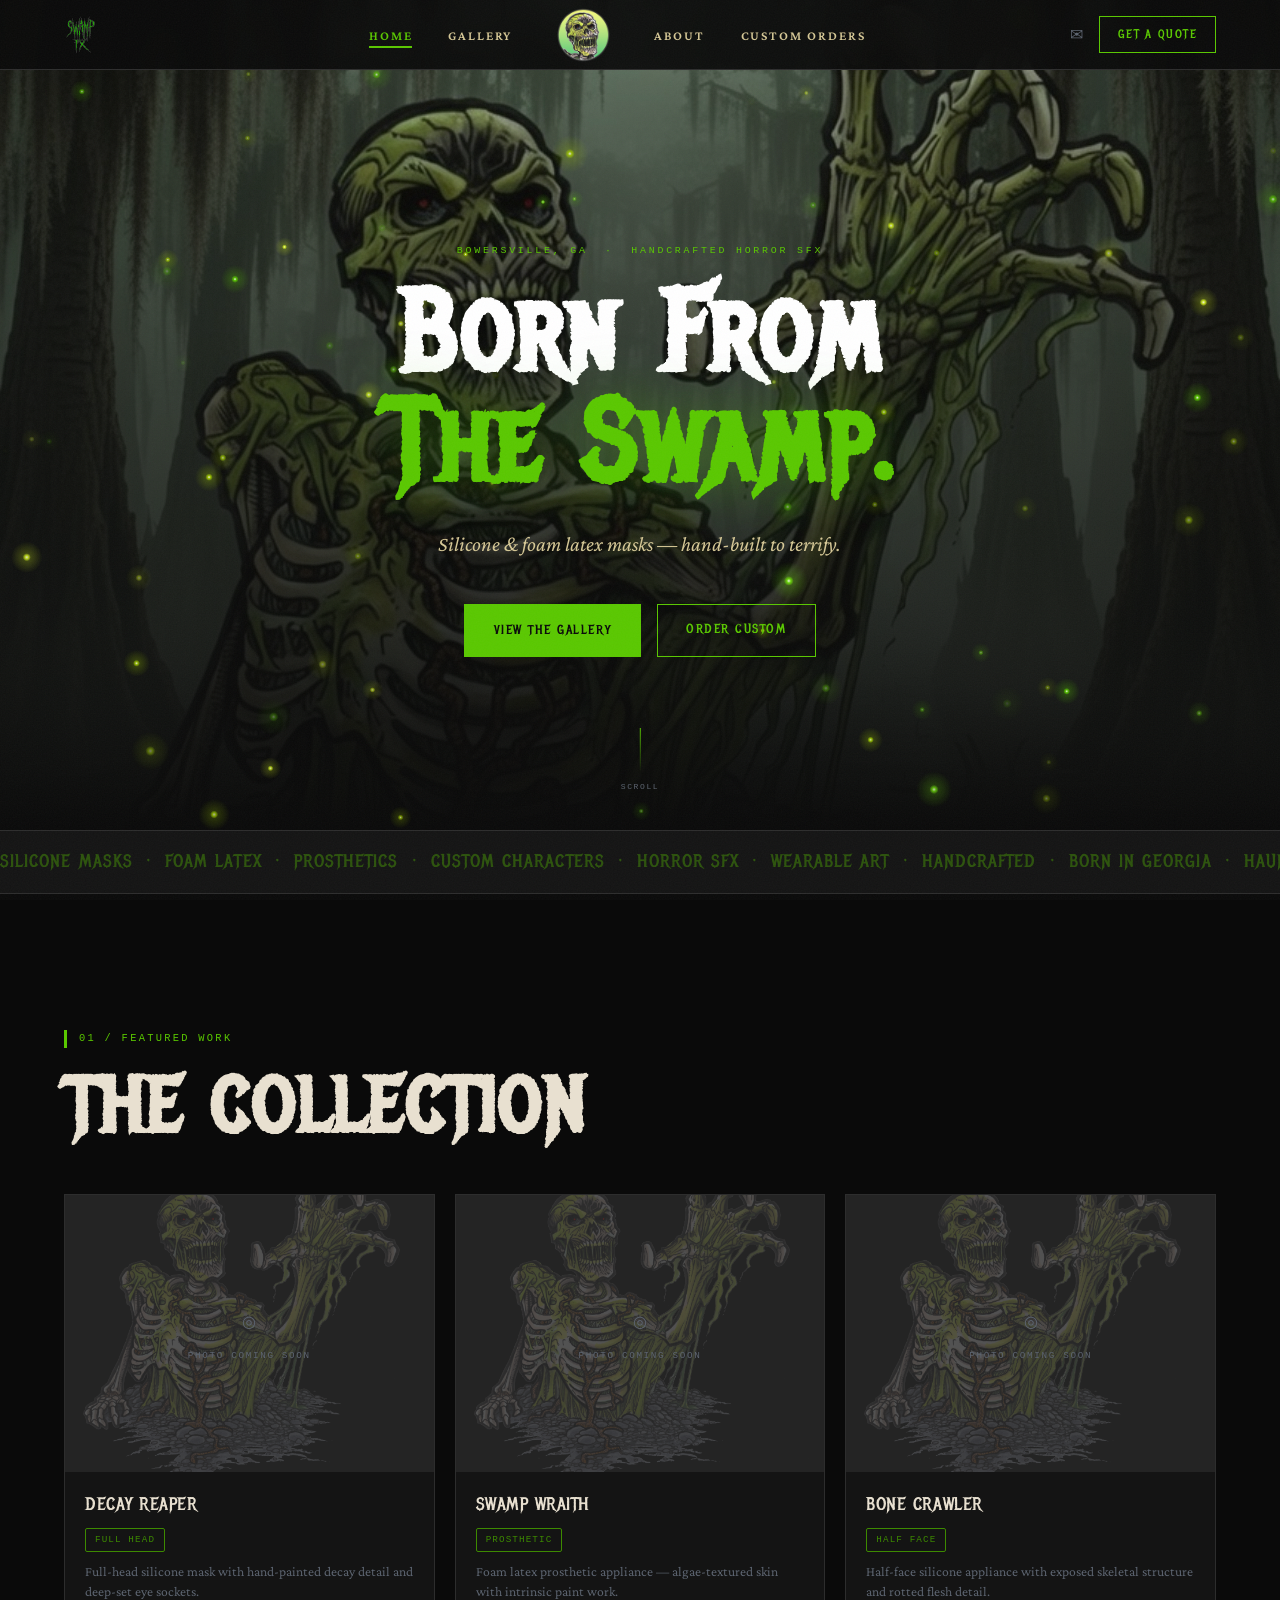
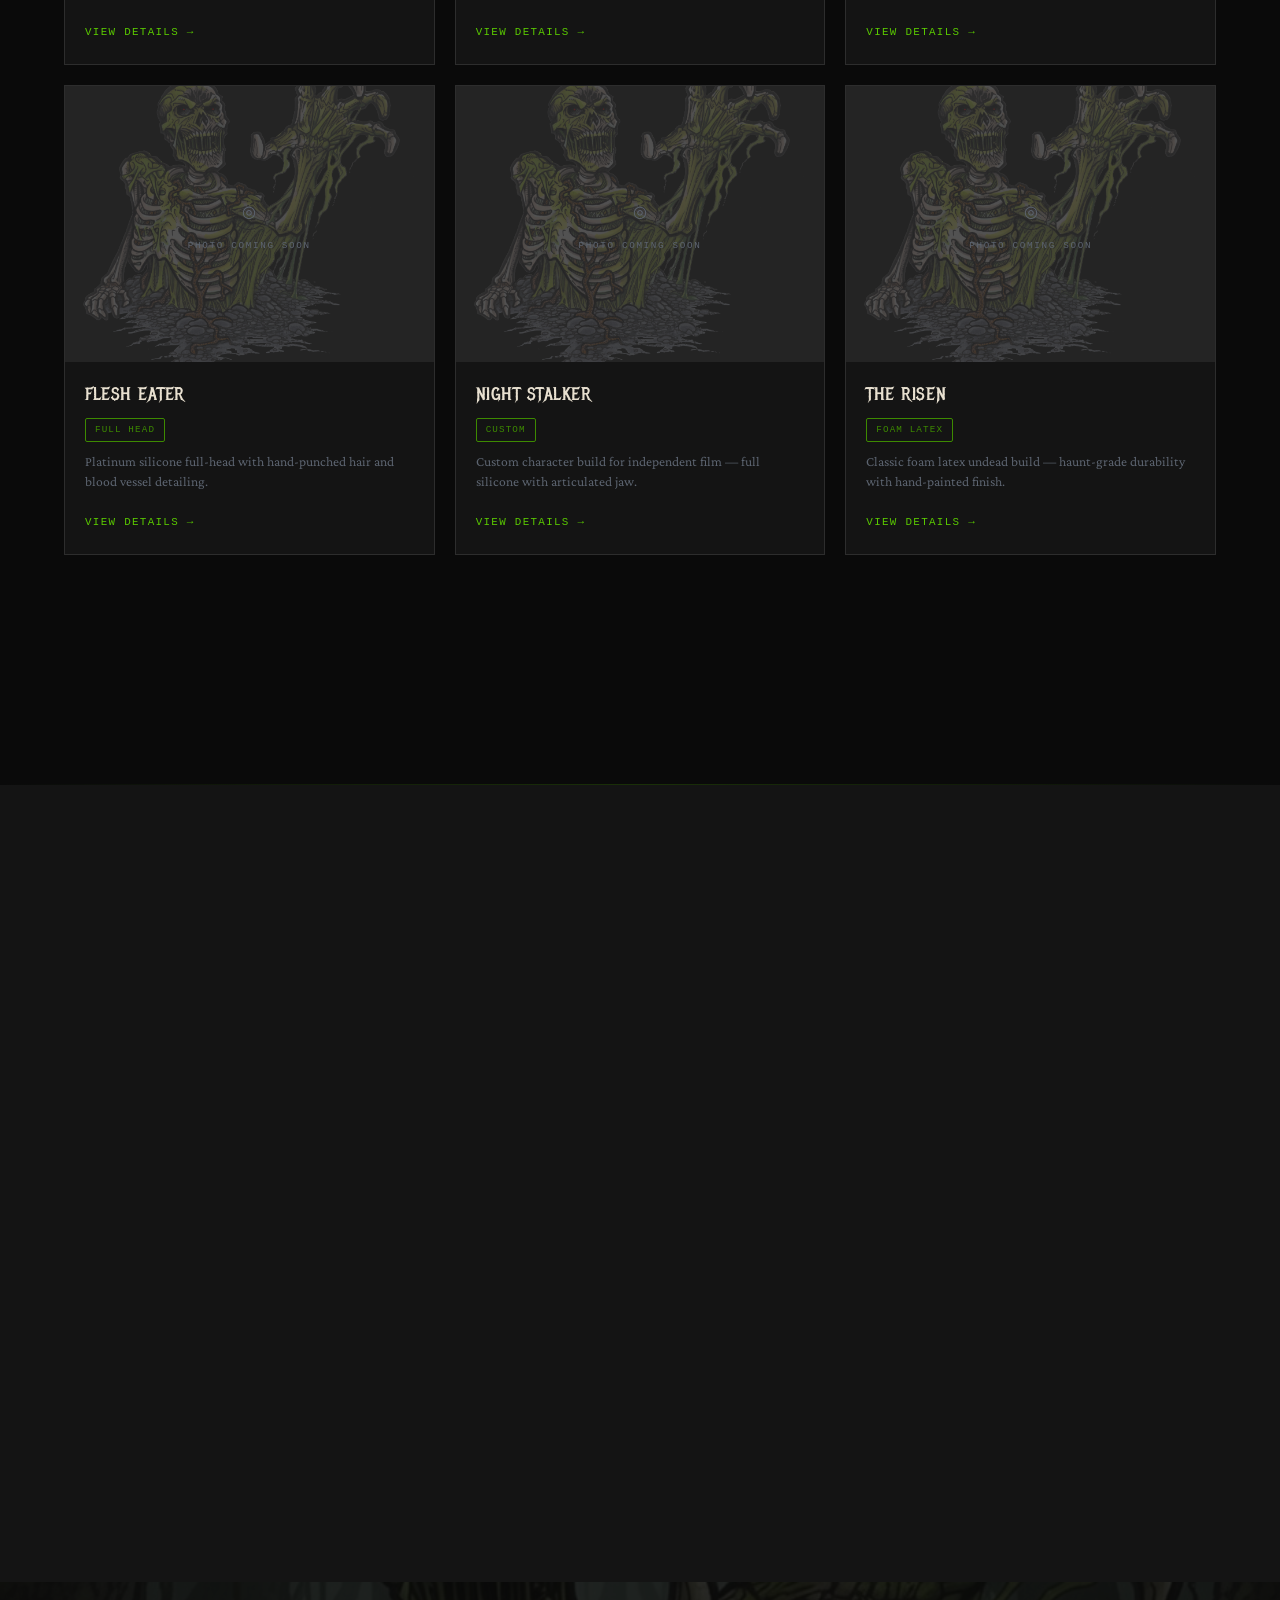
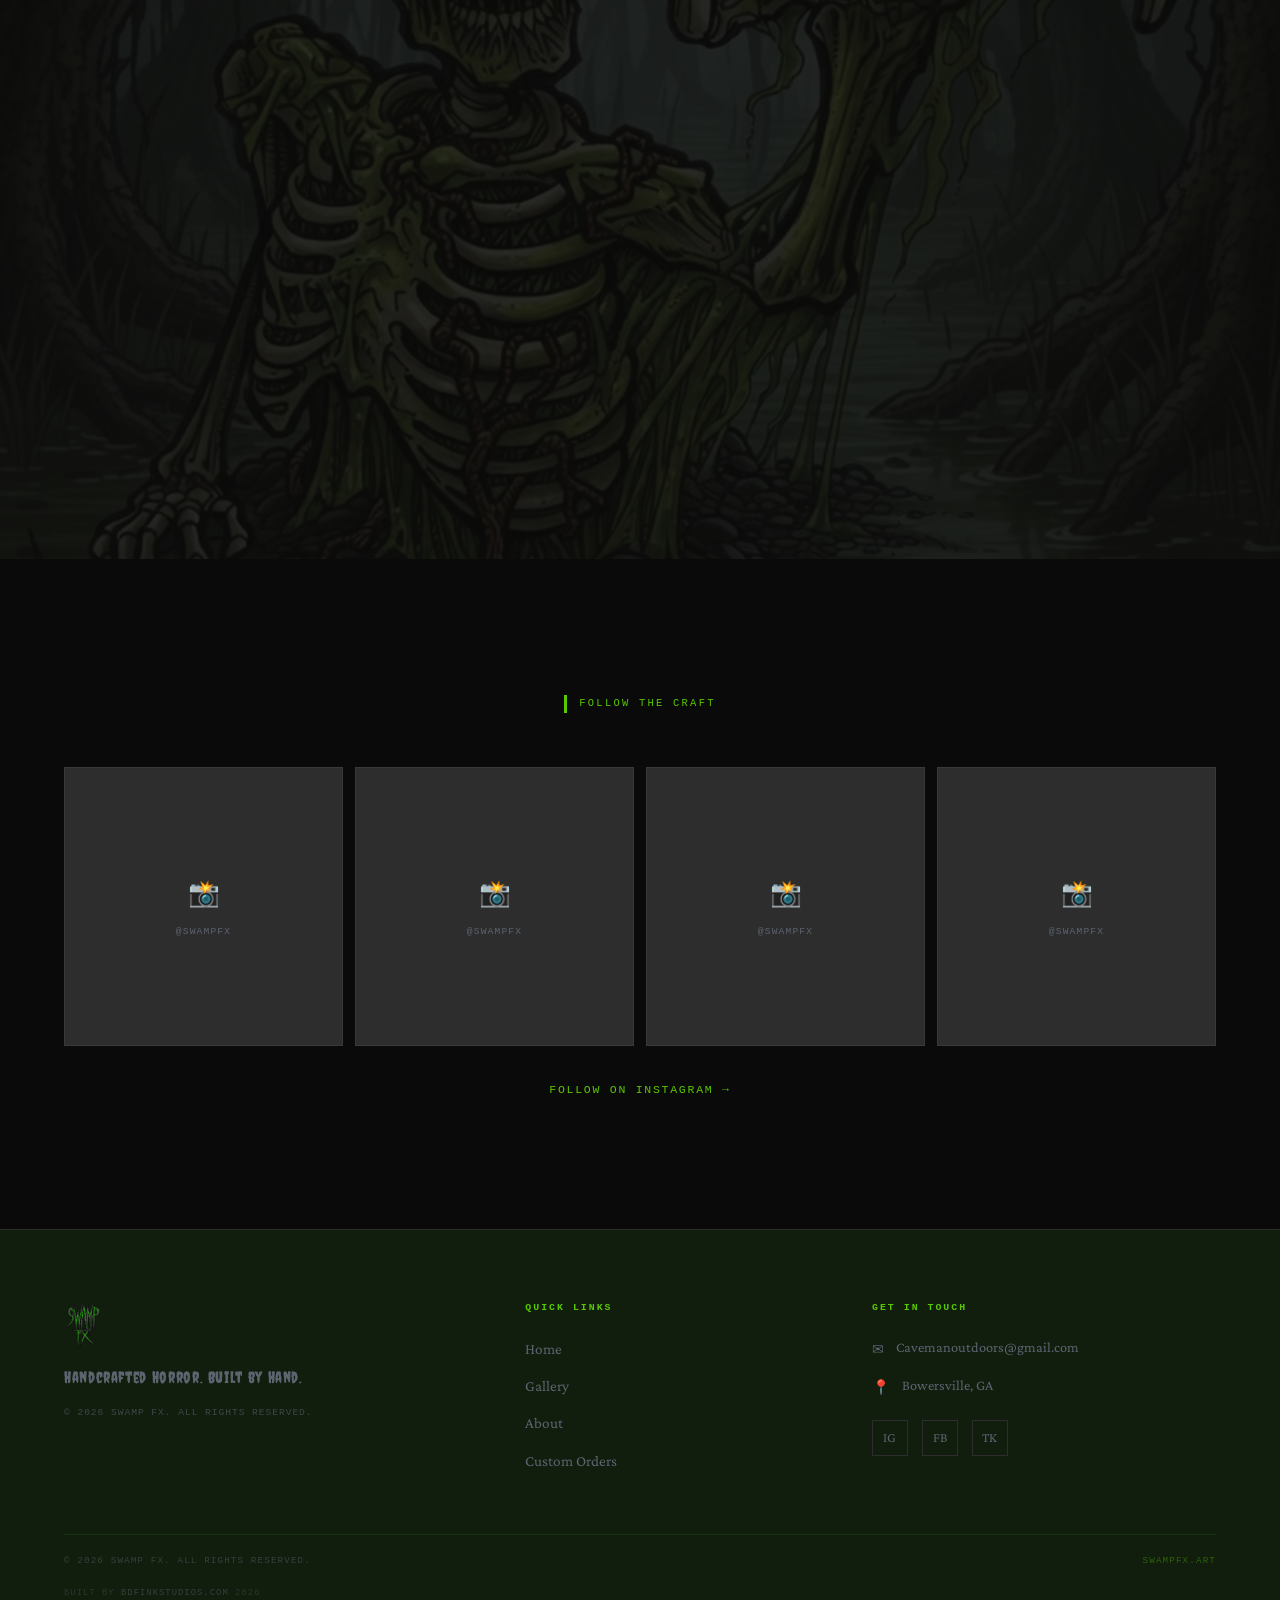
==== commit 8653cec5: "Fix nav skull centering and sizing" ====
--- a/index.html
+++ b/index.html
@@ -175,9 +175,16 @@
     <a href="index.html" class="nav-logo">
       <img src="brand assests/Zach_swampfx/swampfx_word_logo_v101.png" alt="Swamp FX">
     </a>
-    <ul class="nav-links">
+    <ul class="nav-links nav-links--left">
       <li><a href="index.html"   data-nav="home">Home</a></li>
       <li><a href="gallery.html" data-nav="gallery">Gallery</a></li>
+    </ul>
+    <div class="nav-skull-zone">
+      <div class="nav-skull">
+        <img src="brand assests/Zach_swampfx/swampfx4_skull_head_circle_v101.png" alt="">
+      </div>
+    </div>
+    <ul class="nav-links nav-links--right">
       <li><a href="about.html"   data-nav="about">About</a></li>
       <li><a href="contact.html" data-nav="contact">Custom Orders</a></li>
     </ul>
@@ -188,9 +195,6 @@
     <button class="nav-hamburger" aria-label="Menu">
       <span></span><span></span><span></span>
     </button>
-    <div class="nav-skull">
-      <img src="brand assests/Zach_swampfx/swampfx4_skull_head_circle_v101.png" alt="">
-    </div>
   </nav>
 
   <!-- Mobile menu -->
--- a/css/swampfx.css
+++ b/css/swampfx.css
@@ -458,20 +458,20 @@
 .nav-skull {
   position: absolute;
   left: 50%;
-  bottom: 0;
-  transform: translateX(-50%) translateY(75%);
+  top: 50%;
+  transform: translateX(-50%) translateY(-50%);
   pointer-events: none;
   z-index: 1001;
 }
 .nav-skull img {
-  height: 104px;
-  width: auto;
+  height: 54px;
+  width: 54px;
+  object-fit: contain;
   display: block;
 }
 
 .nav-logo {
   flex-shrink: 0;
-  margin-right: auto;
 }
 .nav-logo img {
   height: 42px;
@@ -479,13 +479,23 @@
   object-fit: contain;
 }
 
+/* Invisible zone that reserves space for the skull so links never slide under it */
+.nav-skull-zone {
+  width: 110px;
+  flex-shrink: 0;
+  position: relative;
+  align-self: stretch;
+}
+
 .nav-links {
   display: flex;
   align-items: center;
   gap: 36px;
   list-style: none;
-  margin: 0 40px;
-}
+  flex: 1;
+}
+.nav-links--left  { justify-content: flex-end;  padding-right: 16px; }
+.nav-links--right { justify-content: flex-start; padding-left:  16px; }
 .nav-links a {
   font-family: var(--font-body);
   font-weight: 600;
